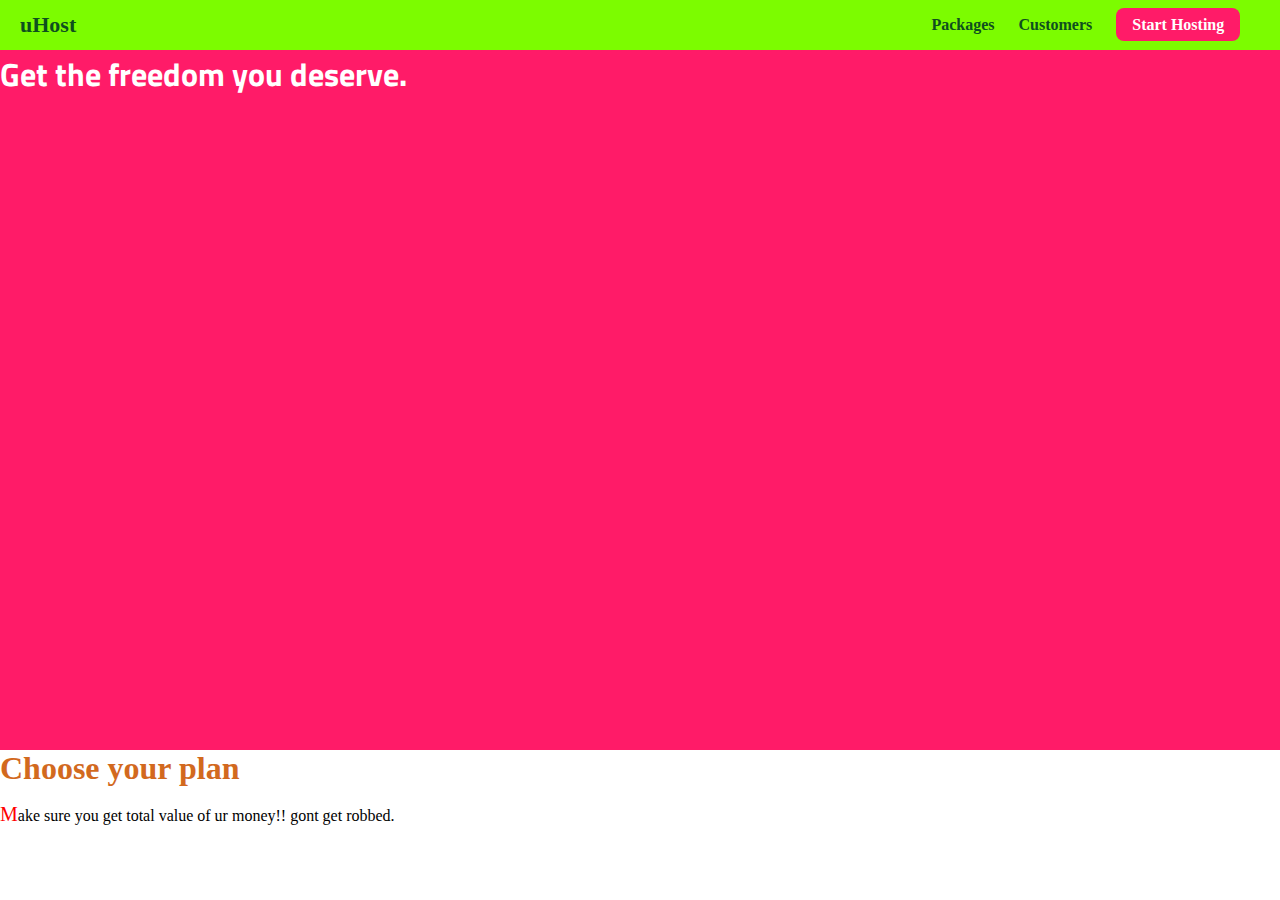
==== index.html @ 1f9a071a "2nd" ====
<!DOCTYPE html>
<html lang="en">

<head>
    <meta charset="UTF-8">
    <meta http-equiv="X-UA-Compatible" content="ie=edge">
    <title>uHost</title>
    <link href="https://fonts.googleapis.com/css?family=Titillium+Web" rel="stylesheet">
    <link rel="shortcut icon" href="favicon.png">
    <link rel="stylesheet" href="main.css">
</head>

<body>
<header class="main-header">
    <div>
        <a href="index.html" class="main-header__brand">uHost</a>
    </div>
    <nav class="main-nav">
        <ul class="main-nav__item">
            <li class="main-nav__items">
                <a href="packages/index.html">Packages</a>
            </li>
            <li class="main-nav__items">
                <a href="customers/index.html">Customers</a>
            </li>
            <li class="main-nav__items main-nav__items--cta">
                <a href="start-hosting/index.html">Start Hosting</a>
            </li>
        </ul>
    </nav>
</header>
<main>
    <section id="header-section">
        <h1>Get the freedom you deserve.</h1>
    </section>
    <section>
        <h1 class="plan-title">Choose your plan</h1>
        <p>Make sure you get total value of ur money!! gont get robbed.</p>
    </section>
</main>
</body>

</html>
---- main.css ----
* {
    box-sizing: border-box;
}

#header-section {
    background: #ff1b68;
    width: 100%;
    height: 700px;
}

#header-section h1 { /*this is a combinator*/
    font-family: 'Titillium Web', sans-serif;
}

h1 {
    margin: 0px;
    color: white;
}

.plan-title {
    color: chocolate;
}

body {
    font-family: 'ZCOOL KuaiLe', cursive;
    margin: 0px;
}

.main-header {
    width: 100%;
    background: lawngreen;
}

.main-header > div {
    display: inline-block;
    vertical-align: middle;

}

.main-header__brand {
    color: #0e4f1f;
    text-decoration: none;
    font-size: 22px;
    font-weight: bold;
    padding: 20px;
}

.main-nav {
    display: inline-block;
    text-align: right;
    width: calc(100% - 130px);
    vertical-align: middle;

}

.main-nav__item {
    display: inline-block;
    vertical-align: middle;
}

.main-nav__items {
    padding: 0;
    margin: 0;
    list-style: none;
    display: inline-block;
    margin: 0 10px;
}

.main-nav__items > a {
    color: #0e4f1f;
    text-decoration: none;
    font-weight: bold;
    padding-bottom: 4px;

}

.main-nav__items > a:hover ,
.main-nav__items > a:active {
    color: white;
    border-bottom: 3px solid white;
    border-bottom-color: white;
}
.main-nav__items--cta a{
    background-color:  #ff1b68;
    color: white;
    padding:8px 16px;
    border-radius: 8px;
}

.main-nav__items--cta > a:hover ,
.main-nav__items--cta > a:active {
    background-color: white;
    color: #ff1b68;
    border:none;
}
p::first-letter{
    color: red;
    font-size: 20px;
}
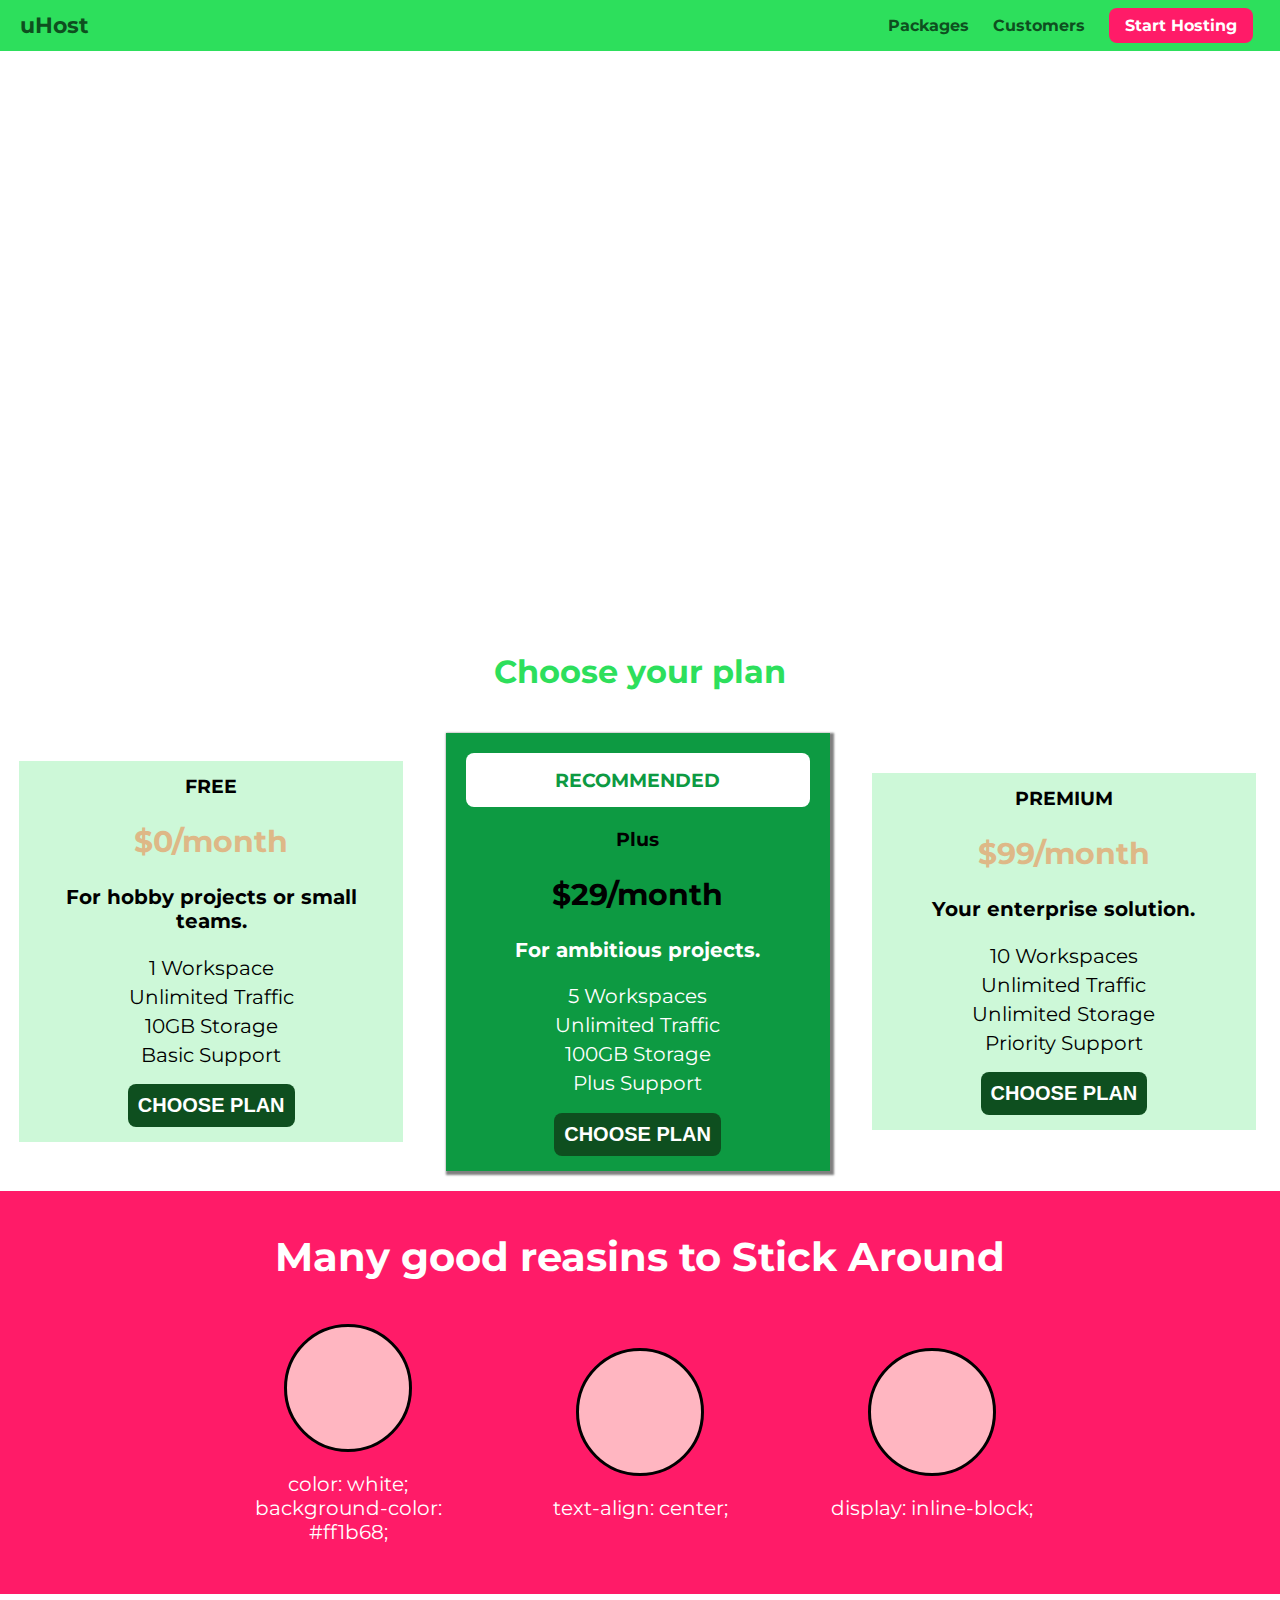
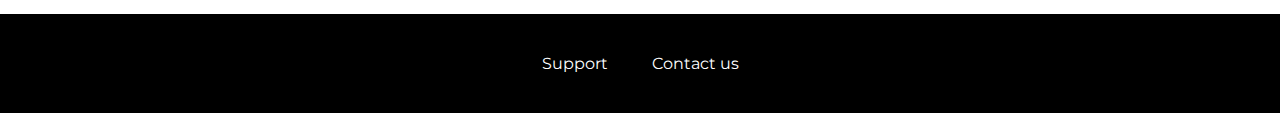
==== commit 08205d34: "2nd" ====
--- a/index.html
+++ b/index.html
@@ -5,8 +5,9 @@
     <meta charset="UTF-8">
     <meta http-equiv="X-UA-Compatible" content="ie=edge">
     <title>uHost</title>
-    <link href="https://fonts.googleapis.com/css?family=Titillium+Web" rel="stylesheet">
-    <link rel="shortcut icon" href="favicon.png">
+    <link href="https://fonts.googleapis.com/css?family=Montserrat:400,700" rel="stylesheet">
+    <link href="https://fonts.googleapis.com/css?family=Titillium+Web:400,600,700,900" rel="stylesheet">
+    <link rel="stylesheet" href="shared.css">
     <link rel="stylesheet" href="main.css">
 </head>
 
@@ -30,14 +31,84 @@
     </nav>
 </header>
 <main>
-    <section id="header-section">
+    <section id="product-overview">
         <h1>Get the freedom you deserve.</h1>
     </section>
-    <section>
+    <section id="plans-section">
         <h1 class="plan-title">Choose your plan</h1>
-        <p>Make sure you get total value of ur money!! gont get robbed.</p>
+        <article class="plans-section__article">
+            <h1>FREE</h1>
+            <h2>$0/month</h2>
+            <h3>For hobby projects or small teams.</h3>
+            <ui class="plans-section__article-details">
+                <li>1 Workspace</li>
+                <li>Unlimited Traffic</li>
+                <li>10GB Storage</li>
+                <li>Basic Support</li>
+            </ui>
+            <div>
+                <button class="choose-plan-btn">CHOOSE PLAN</button>
+            </div>
+        </article>
+        <article class="plans-section__article article__recommended">
+            <h1 class="article__recommended-h1">RECOMMENDED</h1>
+            <h1>Plus</h1>
+            <h2>$29/month</h2>
+            <h3>For ambitious projects.</h3>
+            <ul class="plans-section__article-details">
+                <li>5 Workspaces</li>
+                <li>Unlimited Traffic</li>
+                <li>100GB Storage</li>
+                <li>Plus Support</li>
+            </ul>
+            <div>
+                <button class="choose-plan-btn">CHOOSE PLAN</button>
+            </div>
+        </article>
+        <article class="plans-section__article">
+            <h1>PREMIUM</h1>
+            <h2>$99/month</h2>
+            <h3>Your enterprise solution.</h3>
+            <ul class="plans-section__article-details">
+                <li>10 Workspaces</li>
+                <li>Unlimited Traffic</li>
+                <li>Unlimited Storage</li>
+                <li>Priority Support</li>
+            </ul>
+            <div>
+                <button class="choose-plan-btn">CHOOSE PLAN</button>
+            </div>
+        </article>
+    </section>
+    <section id="footer">
+        <div class="key-features-div">
+            <h1>Many good reasins to Stick Around</h1>
+            <ul class="key-features">
+                <li class="key-feature">
+                    <div class="key-feature-img"></div>
+                    <p>color: white; background-color: #ff1b68;</p>
+                </li>
+                <li class="key-feature">
+                    <div class="key-feature-img"></div>
+                    <p>text-align: center;</p>
+                </li>
+                <li class="key-feature">
+                    <div class="key-feature-img"></div>
+                    <p>display: inline-block;</p>
+                </li>
+            </ul>
+        </div>
     </section>
 </main>
+<footer class="main-footer">
+    <ul class="main-footer__links">
+        <li class="main-footer__link">
+            <a href="#">Support</a>
+        </li>
+        <li class="main-footer__link">
+            <a href="#">Contact us</a>
+        </li>
+    </ul>
+</footer>
 </body>
-
 </html>
--- a/shared.css
+++ b/shared.css
@@ -0,0 +1,113 @@
+* {
+    box-sizing: border-box;
+}
+
+body {
+    font-family: 'Montserrat', sans-serif;
+    margin: 0px;
+}
+
+.main-header {
+    width: 100%;
+    background: #2ddf5c;
+}
+
+.main-header > div {
+    display: inline-block;
+    vertical-align: middle;
+
+}
+
+.main-header__brand {
+    color: #0e4f1f;
+    text-decoration: none;
+    font-size: 22px;
+    font-weight: bold;
+    padding: 20px;
+}
+
+.main-nav {
+    display: inline-block;
+    text-align: right;
+    width: calc(100% - 130px);
+    vertical-align: middle;
+
+}
+
+.main-nav__item {
+    display: inline-block;
+    vertical-align: middle;
+}
+
+.main-nav__items {
+    padding: 0;
+    margin: 0;
+    list-style: none;
+    display: inline-block;
+    margin: 0 10px;
+}
+
+.main-nav__items > a {
+    color: #0e4f1f;
+    text-decoration: none;
+    font-weight: bold;
+    padding-bottom: 4px;
+
+}
+
+.main-nav__items > a:hover,
+.main-nav__items > a:active {
+    color: white;
+    border-bottom: 3px solid white;
+    border-bottom-color: white;
+}
+
+.main-nav__items--cta a {
+    background-color: #ff1b68;
+    color: white;
+    padding: 8px 16px;
+    border-radius: 8px;
+}
+
+.choose-plan-btn:hover,
+.choose-plan-btn:active,
+.choose-plan-btn:focus,
+.main-nav__items--cta > a:hover,
+.main-nav__items--cta > a:active {
+    background-color: white;
+    color: #ff1b68;
+    border: none;
+    outline: none;
+}
+
+
+.main-footer {
+    background: black;
+    margin-top: 20px;
+    padding: 40px;
+}
+
+.main-footer__links {
+    list-style: none;
+    text-align: center;
+    margin: 0px;
+    padding: 0px;
+
+}
+
+
+.main-footer__link {
+    display: inline-block;
+    margin: 0px 20px;
+}
+
+.main-footer__link > a {
+    color: white;
+    text-decoration: none;
+}
+
+.main-footer__link > a:hover
+.main-footer__link > a:active {
+    color: #cccccc;
+
+}
--- a/main.css
+++ b/main.css
@@ -1,99 +1,119 @@
-* {
-    box-sizing: border-box;
+
+
+#product-overview {
+    background-image: url("freedom.jpg");
+    width: 100%;
+    height: 580px;
+    padding: 10px;
 }
 
-#header-section {
-    background: #ff1b68;
-    width: 100%;
-    height: 700px;
+#product-overview h1 { /*this is a combinator*/
+    font-family: 'Titillium Web', sans-serif;
+    color: white;
+
 }
 
-#header-section h1 { /*this is a combinator*/
-    font-family: 'Titillium Web', sans-serif;
+.plan-title {
+    color: #2ddf5c;
+    text-align: center;
 }
 
-h1 {
+.plans-section__article {
+    background: #cdf8d8;
+    display: inline-block;
+    vertical-align: middle;
+    width: 30%;
+    padding: 0px;
+    margin: 20px 1.5%;
+    text-align: center;
+}
+
+.plans-section__article > h1 {
+    color: black;
+    font-size: larger;
+}
+
+.plans-section__article > h2 {
+    color: burlywood;
+    font-size: 30px;
+}
+
+.plans-section__article > h3 {
+    font-size: 20px;
+    padding: 0px 15px;
+}
+
+.plans-section__article-details {
     margin: 0px;
+    padding: 0px;
+}
+
+.plans-section__article-details > li {
+    padding: 2.5px 0px;
+    list-style: none;
+    font-size: 20px;
+}
+
+.choose-plan-btn {
+    font-size: 20px;
+    font-weight: bold;
+    background-color: #0e4f1f;
+    margin: 15px;
+    border-radius: 8px;
+    border: none;
+    padding: 10px;
     color: white;
 }
 
-.plan-title {
-    color: chocolate;
+.article__recommended {
+    background: #0d9a42;
+    color: white;
+    box-shadow: 2px 2px 2px 2px rgba(0, 0, 0, 0.5);
 }
 
-body {
-    font-family: 'ZCOOL KuaiLe', cursive;
-    margin: 0px;
+.article__recommended > h2 {
+    color: black;
 }
 
-.main-header {
-    width: 100%;
-    background: lawngreen;
+h1.article__recommended-h1 {
+    background-color: white;
+    color: #0d9a42;
+    margin: 20px;
+    padding: 15px;
+    border-radius: 8px;
+    border: none;
+    font-size: larger;
 }
 
-.main-header > div {
-    display: inline-block;
-    vertical-align: middle;
-
+.key-features-div {
+    background-color: #ff1b68;
+    color: white;
+    text-align: center;
+    padding: 15px 10%;
+    font-size: 20px;
 }
 
-.main-header__brand {
-    color: #0e4f1f;
-    text-decoration: none;
-    font-size: 22px;
-    font-weight: bold;
-    padding: 20px;
+.key-features {
+    list-style: none;
+    padding: 0%;
+    margin: 0%;
 }
 
-.main-nav {
+.key-feature {
+    vertical-align: middle;
     display: inline-block;
-    text-align: right;
-    width: calc(100% - 130px);
-    vertical-align: middle;
-
+    width: 25%;
+    margin: 1.5%;
 }
 
-.main-nav__item {
-    display: inline-block;
-    vertical-align: middle;
+.key-feature-img {
+    width: 128px;
+    height: 128px;
+    border-radius: 50%;
+    margin: auto;
+    border: 3px solid black;
+    background: lightpink;
 }
 
-.main-nav__items {
-    padding: 0;
-    margin: 0;
-    list-style: none;
-    display: inline-block;
-    margin: 0 10px;
-}
 
-.main-nav__items > a {
-    color: #0e4f1f;
-    text-decoration: none;
-    font-weight: bold;
-    padding-bottom: 4px;
 
-}
-
-.main-nav__items > a:hover ,
-.main-nav__items > a:active {
-    color: white;
-    border-bottom: 3px solid white;
-    border-bottom-color: white;
-}
-.main-nav__items--cta a{
-    background-color:  #ff1b68;
-    color: white;
-    padding:8px 16px;
-    border-radius: 8px;
-}
-
-.main-nav__items--cta > a:hover ,
-.main-nav__items--cta > a:active {
-    background-color: white;
-    color: #ff1b68;
-    border:none;
-}
-p::first-letter{
-    color: red;
-    font-size: 20px;
-}
